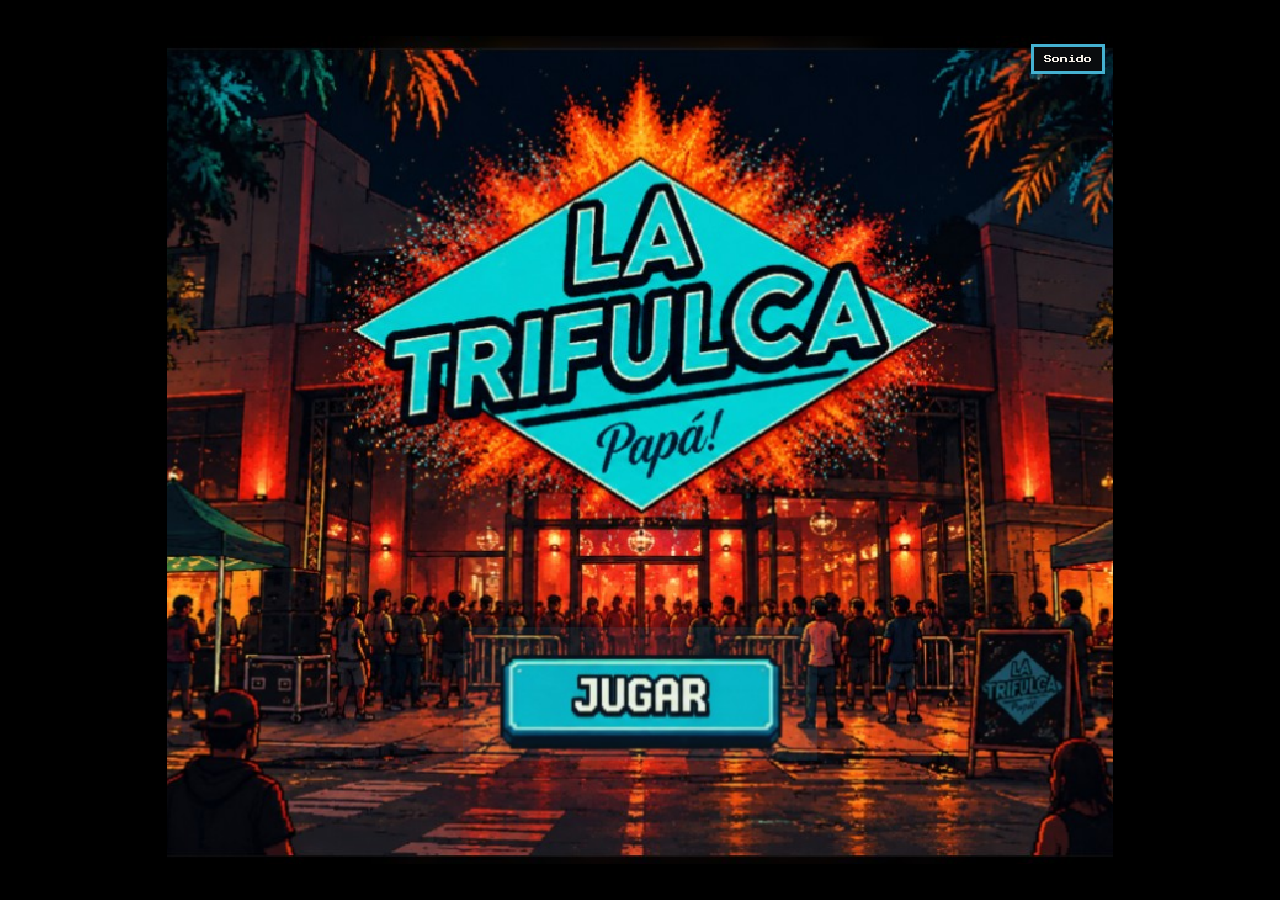
==== index.html @ 26832845 "Add a chapter select screen with chapter 2 locked. Co-authored-by: Cursor <cursoragent@cursor.com>" ====
<!DOCTYPE html>
<html lang="es">
  <head>
    <meta charset="utf-8" />
    <meta name="viewport" content="width=device-width, initial-scale=1, maximum-scale=1, user-scalable=no, viewport-fit=cover" />
    <title>La Trifulca</title>
    <link rel="preconnect" href="https://fonts.googleapis.com" />
    <link rel="preconnect" href="https://fonts.gstatic.com" crossorigin />
    <link href="https://fonts.googleapis.com/css2?family=Press+Start+2P&display=swap" rel="stylesheet" />
    <link rel="stylesheet" href="css/game.css?v=81" />
  </head>
  <body>
    <div id="app">
      <div id="stage">
        <canvas id="game" width="768" height="672"></canvas>
        <button type="button" id="mute" aria-pressed="false" aria-label="Silenciar música">Sonido</button>
      </div>
      <div id="touch">
        <div id="stick" aria-label="Mover">
          <div id="stick-knob"></div>
        </div>
        <div class="face">
          <button type="button" id="special" aria-label="Especial">
            <svg viewBox="0 0 24 24" aria-hidden="true"><polygon points="12,4.5 20.5,19.5 3.5,19.5" /></svg>
          </button>
          <button type="button" id="attack" aria-label="Pegar">
            <svg viewBox="0 0 24 24" aria-hidden="true"><rect x="5.5" y="5.5" width="13" height="13" rx="1.2" /></svg>
          </button>
          <button type="button" id="talk" aria-label="Hablar">
            <svg viewBox="0 0 24 24" aria-hidden="true"><circle cx="12" cy="12" r="7.2" /></svg>
          </button>
          <button type="button" id="jump" aria-label="Saltar">
            <svg viewBox="0 0 24 24" aria-hidden="true"><path d="M6 6 L18 18 M18 6 L6 18" /></svg>
          </button>
        </div>
      </div>
    </div>
    <script src="js/config.js?v=73"></script>
<script src="js/data.js?v=122"></script>
<script src="js/game.js?v=215"></script>
  </body>
</html>
---- css/game.css ----
* {
  box-sizing: border-box;
}

html,
body {
  margin: 0;
  height: 100%;
  background: #000000;
  color: #f4efe6;
  font-family: "Press Start 2P", monospace;
}

body {
  min-height: 100dvh;
}

#app {
  min-height: 100dvh;
  display: flex;
  flex-direction: column;
  align-items: center;
  justify-content: center;
  gap: 12px;
  padding: 12px;
}

#stage {
  position: relative;
  width: min(100%, calc((100dvh - 210px) * 256 / 224));
  display: flex;
  flex-direction: column;
  align-items: flex-end;
}

#game {
  width: 100%;
  height: auto;
  background: #000000;
  touch-action: none;
  display: block;
  image-rendering: pixelated;
  image-rendering: crisp-edges;
}

#mute {
  position: static;
  margin-top: 8px;
  z-index: 2;
  font-family: "Press Start 2P", monospace;
  font-size: 8px;
  color: #f4efe6;
  background: #0a0c0e;
  border: 3px solid #45b1d1;
  padding: 8px 10px;
  -webkit-user-select: none;
  user-select: none;
  -webkit-touch-callout: none;
  -webkit-tap-highlight-color: transparent;
  touch-action: manipulation;
}

#mute[aria-pressed="true"] {
  color: #000000;
  background: #e07a2a;
  border-color: #e07a2a;
}

#touch {
  width: min(100%, 520px);
  display: flex;
  align-items: center;
  justify-content: space-between;
  gap: 16px;
  -webkit-user-select: none;
  user-select: none;
  -webkit-touch-callout: none;
  -webkit-tap-highlight-color: transparent;
  touch-action: none;
}

#stick {
  position: relative;
  width: 128px;
  height: 128px;
  flex: 0 0 auto;
  border-radius: 50%;
  border: 3px solid #2a343c;
  background:
    radial-gradient(circle at 50% 42%, #2a333a 0 18%, transparent 19%),
    radial-gradient(circle at 50% 58%, #101418 0 46%, #07090b 47% 100%);
  box-shadow: inset 0 8px 14px rgba(0, 0, 0, 0.55);
  touch-action: none;
}

#stick-knob {
  position: absolute;
  left: calc(50% - 26px);
  top: calc(50% - 26px);
  width: 52px;
  height: 52px;
  border-radius: 50%;
  background: radial-gradient(circle at 40% 35%, #f2f5f7, #b7c0c8 62%, #8d979f);
  border: 3px solid #6d767e;
  box-shadow: 0 4px 0 #3a4248;
  pointer-events: none;
}

.face {
  display: grid;
  grid-template-columns: 56px 56px 56px;
  grid-template-rows: 56px 56px 56px;
  gap: 6px;
  flex: 0 0 auto;
}

#special { grid-column: 2; grid-row: 1; }
#attack { grid-column: 1; grid-row: 2; }
#talk { grid-column: 3; grid-row: 2; }
#jump { grid-column: 2; grid-row: 3; }

#touch button {
  font-family: inherit;
  color: inherit;
  background: #0a0c0e;
  border: 3px solid #2c3338;
  width: 56px;
  height: 56px;
  min-width: 0;
  min-height: 0;
  padding: 0;
  border-radius: 50%;
  display: grid;
  place-items: center;
  -webkit-user-select: none;
  user-select: none;
  -webkit-touch-callout: none;
  -webkit-tap-highlight-color: transparent;
  touch-action: none;
}

.face svg {
  width: 22px;
  height: 22px;
  fill: none;
  stroke: currentColor;
  stroke-width: 2.4;
  stroke-linejoin: round;
  stroke-linecap: round;
}

#touch #special { color: #3dcc6d; }
#touch #attack { color: #e07ad1; }
#touch #talk { color: #e23d4a; }
#touch #jump { color: #4c8dff; }

#touch button:active {
  background: #1a2228;
  border-color: currentColor;
}

@media (max-width: 899px) {
  #app {
    height: 100dvh;
    justify-content: flex-start;
    gap: 8px;
    padding:
      env(safe-area-inset-top)
      0
      calc(8px + env(safe-area-inset-bottom));
  }

  #stage {
    width: 100%;
    flex: 1;
    min-height: 0;
    align-items: center;
    justify-content: center;
  }

  #mute {
    position: absolute;
    top: 48px;
    left: 8px;
    right: auto;
    bottom: auto;
    margin-top: 0;
  }

  #touch {
    width: 100%;
    padding: 0 12px 4px;
  }
}

@media (max-width: 359px) {
  #stick {
    width: 104px;
    height: 104px;
  }

  #stick-knob {
    width: 44px;
    height: 44px;
    left: calc(50% - 22px);
    top: calc(50% - 22px);
  }

  .face {
    grid-template-columns: 46px 46px 46px;
    grid-template-rows: 46px 46px 46px;
    gap: 4px;
  }

  #touch button {
    width: 46px;
    height: 46px;
  }
}

@media (pointer: fine) and (min-width: 900px) {
  #app {
    gap: 0;
  }

  #stage {
    width: min(92vw, calc(92dvh * 256 / 224));
    display: block;
  }

  #mute {
    position: absolute;
    top: 8px;
    right: 8px;
    margin-top: 0;
  }

  #touch {
    display: none;
  }
}
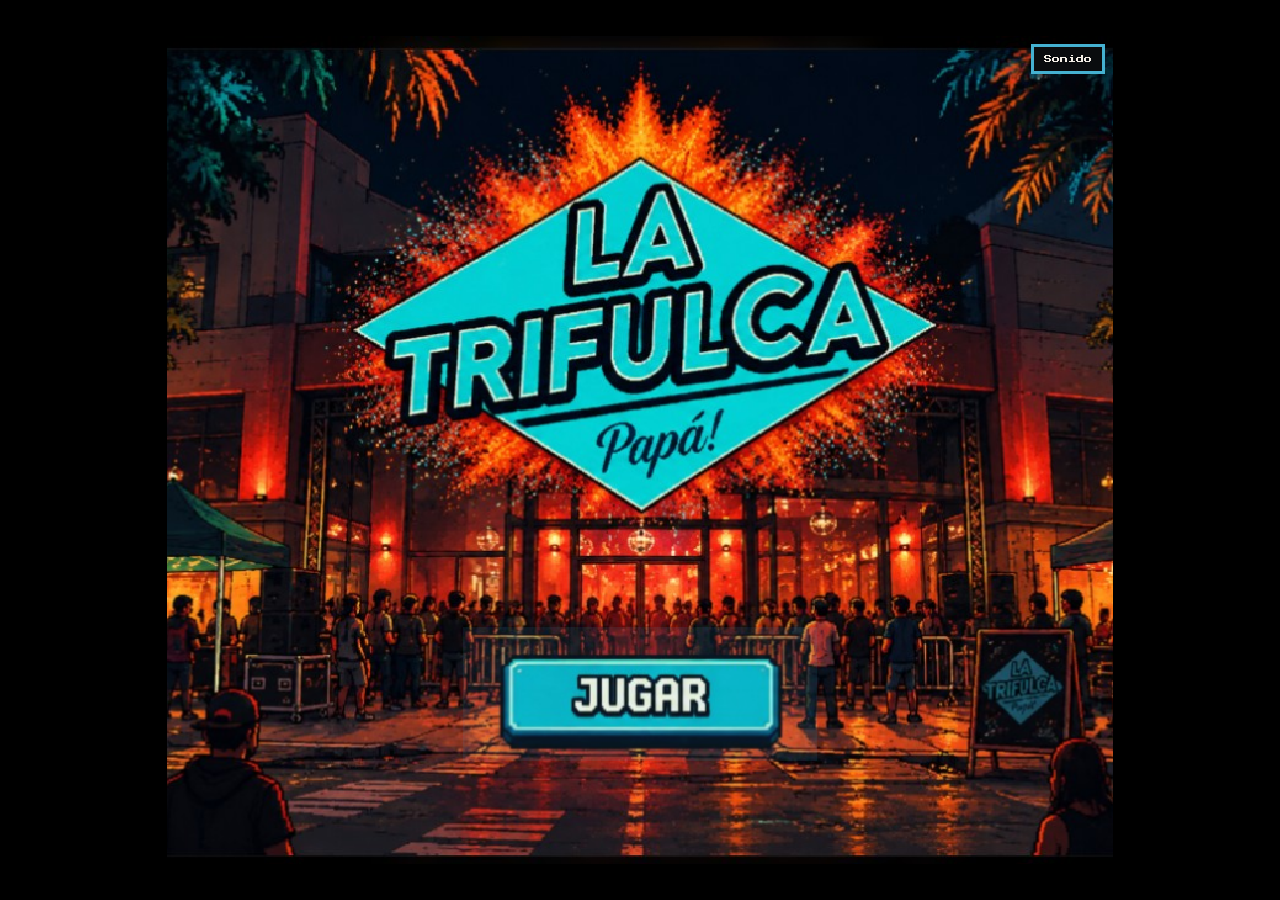
==== commit dd5e8489: "Add Fran Gómez and Male Rondina quizzes in Plaza Moreno. Co-authored-by: Cursor <cursoragent@cursor." ====
--- a/index.html
+++ b/index.html
@@ -36,7 +36,7 @@
       </div>
     </div>
     <script src="js/config.js?v=73"></script>
-<script src="js/data.js?v=122"></script>
-<script src="js/game.js?v=215"></script>
+<script src="js/data.js?v=130"></script>
+<script src="js/game.js?v=217"></script>
   </body>
 </html>
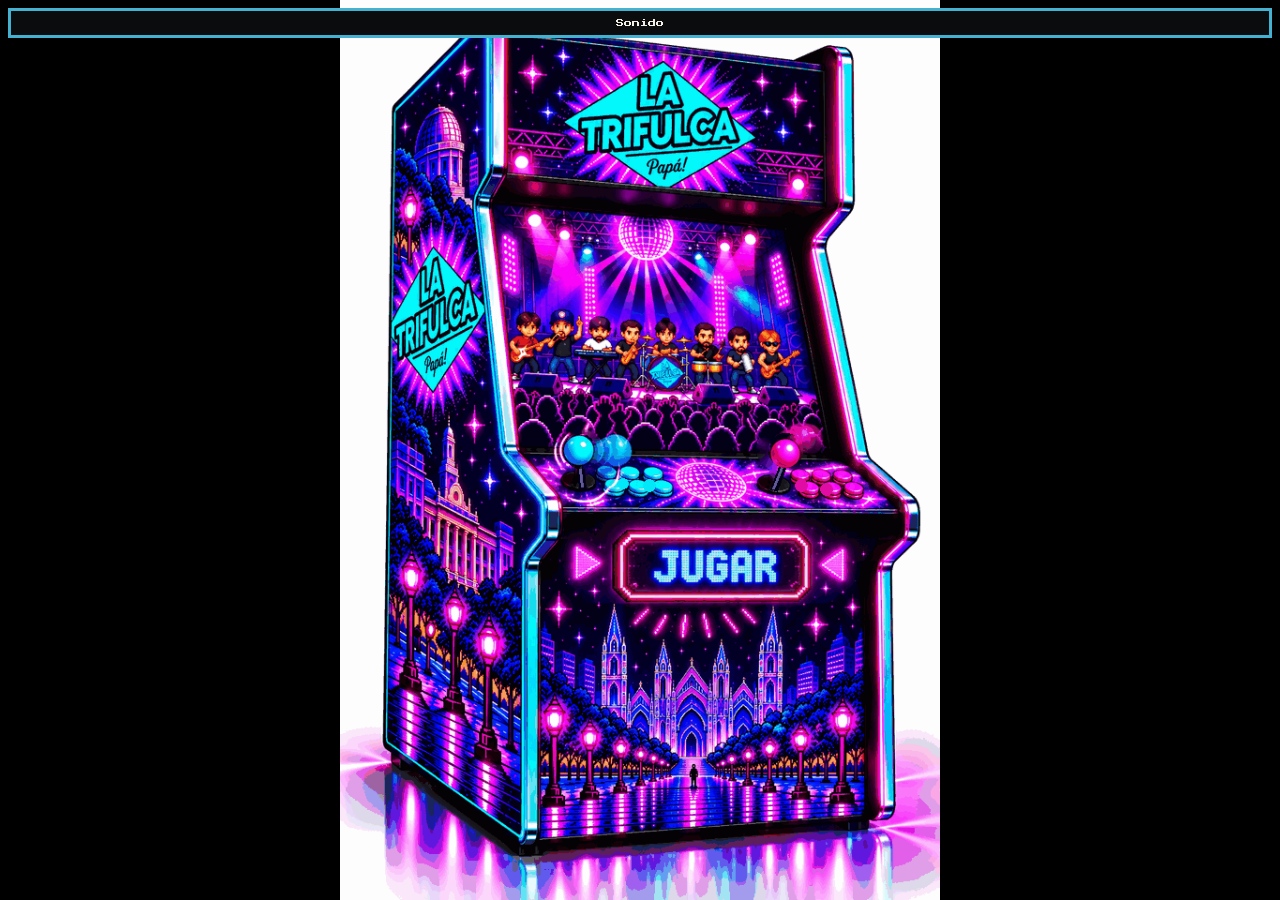
==== commit c38d7244: "Use the animated arcade cabinet as a full-screen title splash. Co-authored-by: Cursor <cursoragent@c" ====
--- a/index.html
+++ b/index.html
@@ -7,9 +7,16 @@
     <link rel="preconnect" href="https://fonts.googleapis.com" />
     <link rel="preconnect" href="https://fonts.gstatic.com" crossorigin />
     <link href="https://fonts.googleapis.com/css2?family=Press+Start+2P&display=swap" rel="stylesheet" />
-    <link rel="stylesheet" href="css/game.css?v=81" />
+    <link rel="stylesheet" href="css/game.css?v=83" />
   </head>
-  <body>
+  <body class="title-mode">
+    <button type="button" id="title-splash" aria-label="Empezar a jugar">
+      <img
+        src="assets/places/medusa/la_trifulca_palancas_en_movimiento.gif?v=1"
+        alt="La Trifulca"
+        draggable="false"
+      />
+    </button>
     <div id="app">
       <div id="stage">
         <canvas id="game" width="768" height="672"></canvas>
@@ -37,6 +44,6 @@
     </div>
     <script src="js/config.js?v=73"></script>
 <script src="js/data.js?v=130"></script>
-<script src="js/game.js?v=217"></script>
+<script src="js/game.js?v=219"></script>
   </body>
 </html>
--- a/css/game.css
+++ b/css/game.css
@@ -13,6 +13,53 @@
 
 body {
   min-height: 100dvh;
+}
+
+#title-splash {
+  position: fixed;
+  inset: 0;
+  z-index: 40;
+  margin: 0;
+  padding: 0;
+  border: 0;
+  background: #000000;
+  display: none;
+  cursor: pointer;
+  -webkit-tap-highlight-color: transparent;
+  touch-action: manipulation;
+}
+
+body.title-mode #title-splash {
+  display: block;
+}
+
+body.title-mode #touch {
+  display: none;
+}
+
+body.title-mode #app {
+  visibility: hidden;
+  pointer-events: none;
+}
+
+body.title-mode #mute {
+  position: fixed;
+  top: calc(8px + env(safe-area-inset-top));
+  left: calc(8px + env(safe-area-inset-left));
+  z-index: 50;
+  visibility: visible;
+  pointer-events: auto;
+}
+
+#title-splash img {
+  display: block;
+  width: 100%;
+  height: 100%;
+  object-fit: contain;
+  object-position: center;
+  pointer-events: none;
+  -webkit-user-select: none;
+  user-select: none;
 }
 
 #app {
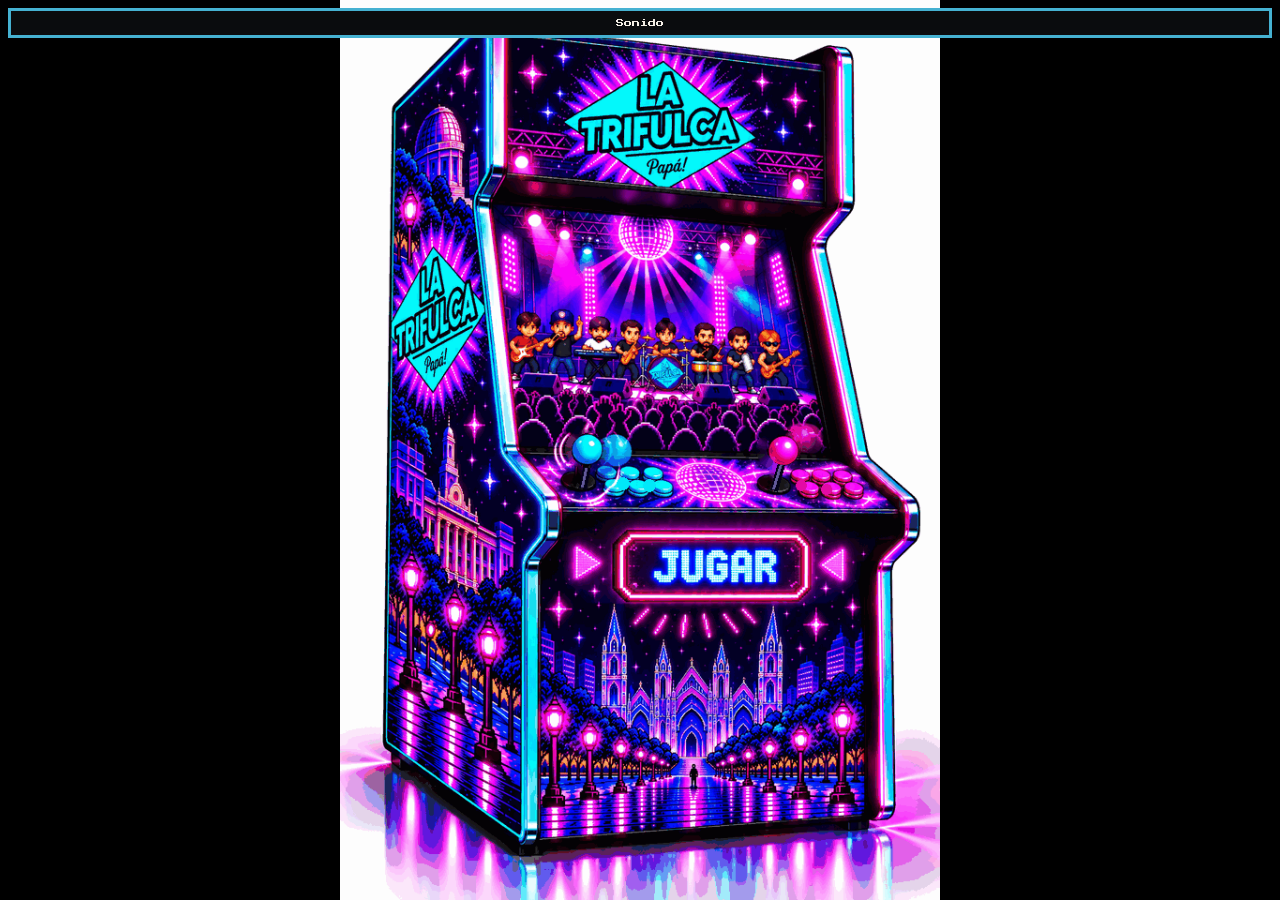
==== commit f7af3554: "Show the Medusa thank-you arcade card with a Comprar ticket link. Co-authored-by: Cursor <cursoragen" ====
--- a/index.html
+++ b/index.html
@@ -42,8 +42,8 @@
         </div>
       </div>
     </div>
-    <script src="js/config.js?v=73"></script>
+    <script src="js/config.js?v=74"></script>
 <script src="js/data.js?v=130"></script>
-<script src="js/game.js?v=219"></script>
+<script src="js/game.js?v=223"></script>
   </body>
 </html>
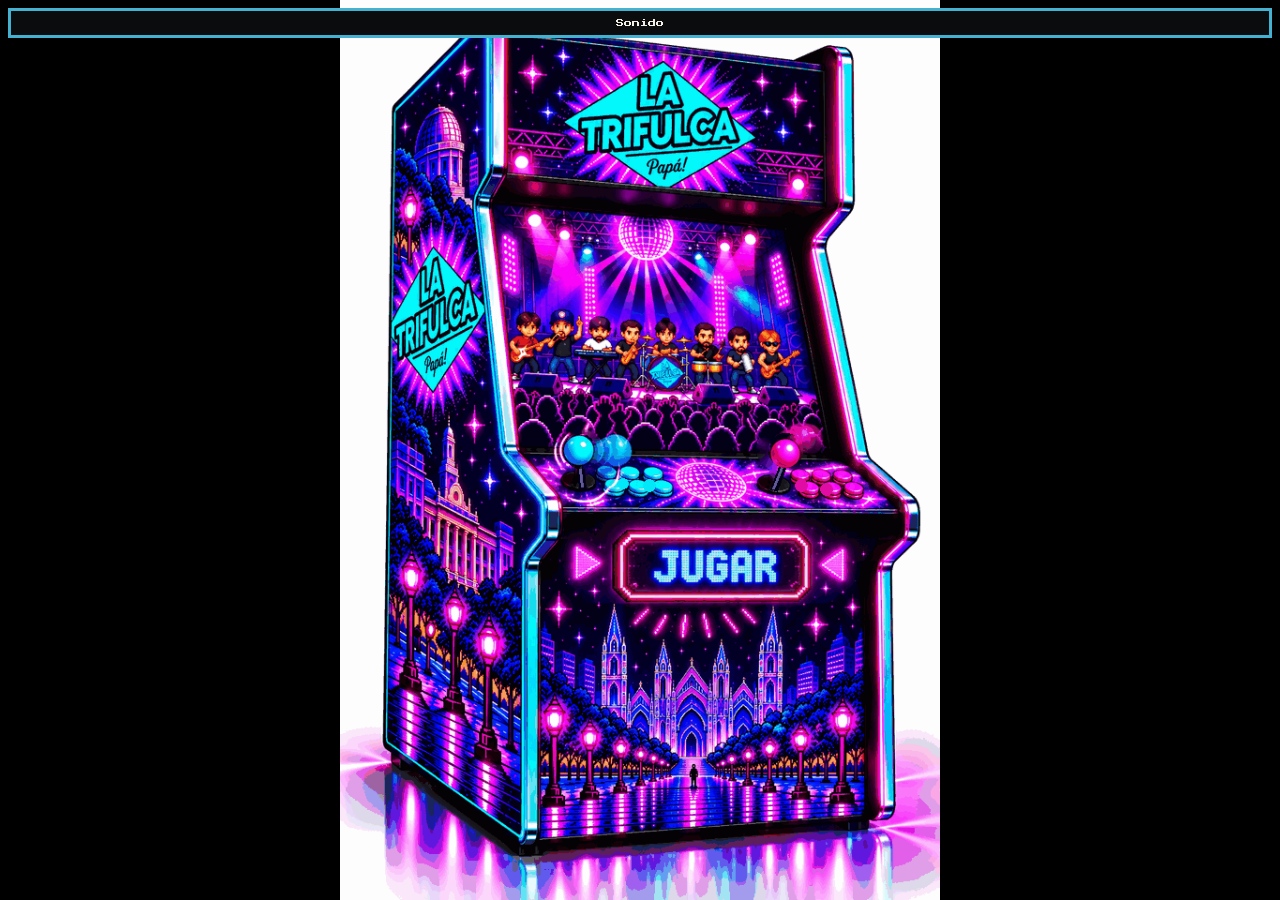
==== commit 678ce0a0: "Replace Medusa thank-you card so the discount code uses a hyphen. Co-authored-by: Cursor <cursoragen" ====
--- a/index.html
+++ b/index.html
@@ -44,6 +44,6 @@
     </div>
     <script src="js/config.js?v=74"></script>
 <script src="js/data.js?v=130"></script>
-<script src="js/game.js?v=223"></script>
+<script src="js/game.js?v=224"></script>
   </body>
 </html>
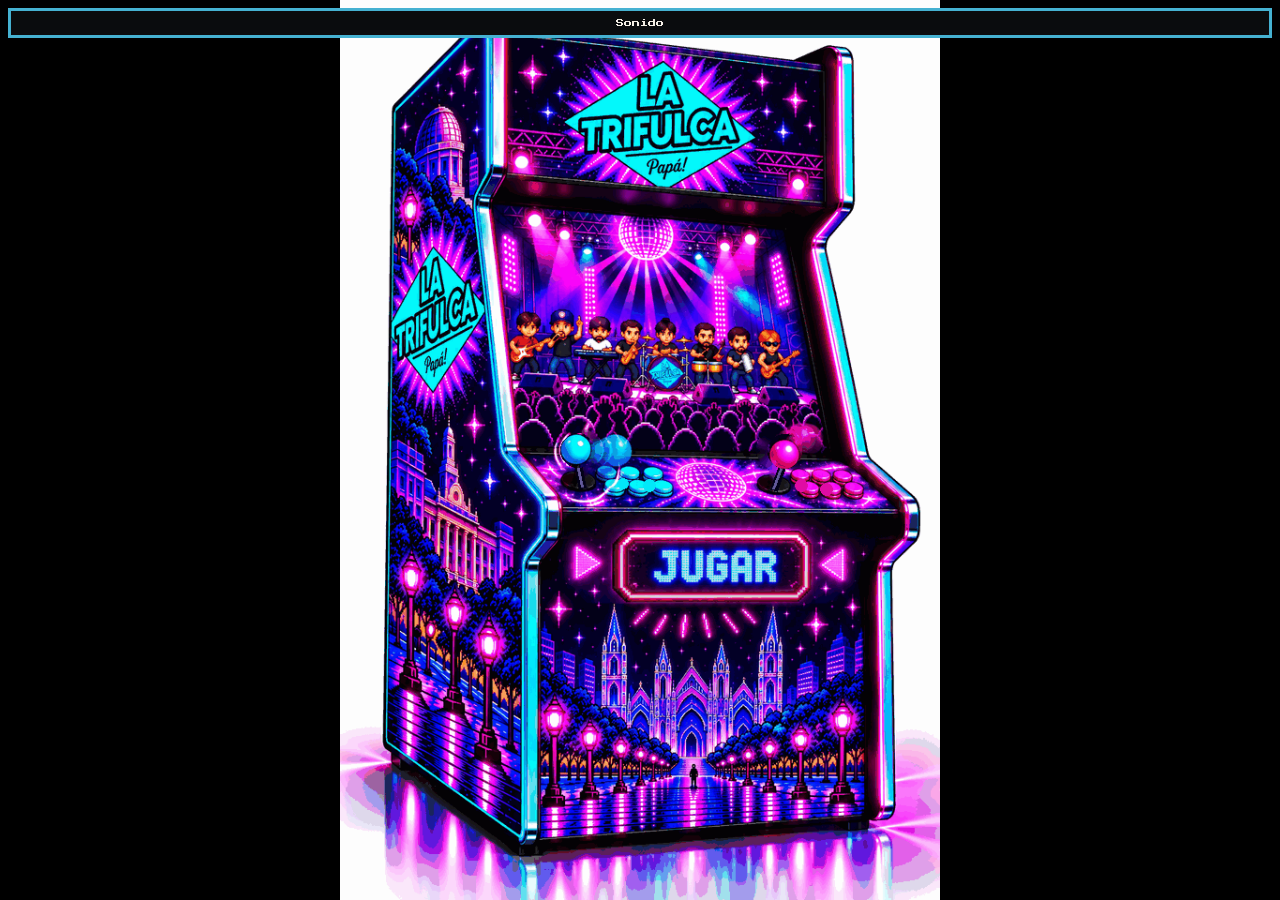
==== commit 1795a8e1: "Show a 3-second legal notice splash after tapping Jugar. Co-authored-by: Cursor <cursoragent@cursor." ====
--- a/index.html
+++ b/index.html
@@ -7,7 +7,7 @@
     <link rel="preconnect" href="https://fonts.googleapis.com" />
     <link rel="preconnect" href="https://fonts.gstatic.com" crossorigin />
     <link href="https://fonts.googleapis.com/css2?family=Press+Start+2P&display=swap" rel="stylesheet" />
-    <link rel="stylesheet" href="css/game.css?v=83" />
+    <link rel="stylesheet" href="css/game.css?v=84" />
   </head>
   <body class="title-mode">
     <button type="button" id="title-splash" aria-label="Empezar a jugar">
@@ -17,6 +17,13 @@
         draggable="false"
       />
     </button>
+    <div id="legal-splash" hidden aria-hidden="true">
+      <img
+        src="assets/places/medusa/aviso-legal.png?v=1"
+        alt="Aviso legal"
+        draggable="false"
+      />
+    </div>
     <div id="app">
       <div id="stage">
         <canvas id="game" width="768" height="672"></canvas>
@@ -44,6 +51,6 @@
     </div>
     <script src="js/config.js?v=74"></script>
 <script src="js/data.js?v=130"></script>
-<script src="js/game.js?v=224"></script>
+<script src="js/game.js?v=225"></script>
   </body>
 </html>
--- a/css/game.css
+++ b/css/game.css
@@ -51,7 +51,8 @@
   pointer-events: auto;
 }
 
-#title-splash img {
+#title-splash img,
+#legal-splash img {
   display: block;
   width: 100%;
   height: 100%;
@@ -60,6 +61,44 @@
   pointer-events: none;
   -webkit-user-select: none;
   user-select: none;
+}
+
+#legal-splash {
+  position: fixed;
+  inset: 0;
+  z-index: 45;
+  margin: 0;
+  padding: 0;
+  border: 0;
+  background: #000000;
+  display: none;
+  pointer-events: none;
+}
+
+body.legal-mode #legal-splash {
+  display: block;
+}
+
+body.legal-mode #title-splash {
+  display: none;
+}
+
+body.legal-mode #touch {
+  display: none;
+}
+
+body.legal-mode #app {
+  visibility: hidden;
+  pointer-events: none;
+}
+
+body.legal-mode #mute {
+  position: fixed;
+  top: calc(8px + env(safe-area-inset-top));
+  left: calc(8px + env(safe-area-inset-left));
+  z-index: 50;
+  visibility: visible;
+  pointer-events: auto;
 }
 
 #app {
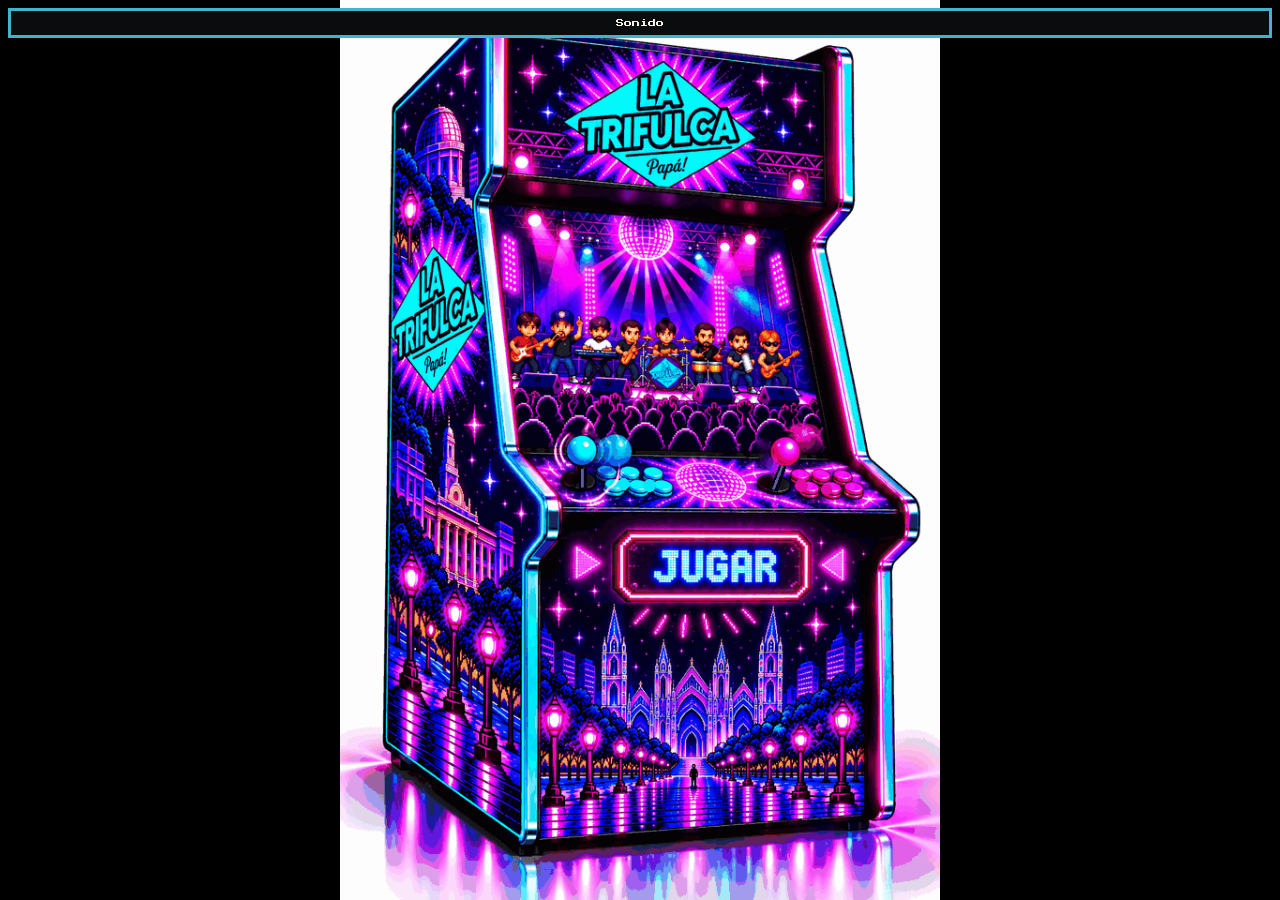
==== commit ab914d1f: "Add Phaser Capítulo 2 scaffold with Bellas Artes map. Unlock chapter 2 from the menu and load a walk" ====
--- a/index.html
+++ b/index.html
@@ -51,6 +51,6 @@
     </div>
     <script src="js/config.js?v=74"></script>
 <script src="js/data.js?v=130"></script>
-<script src="js/game.js?v=225"></script>
+<script src="js/game.js?v=229"></script>
   </body>
 </html>
